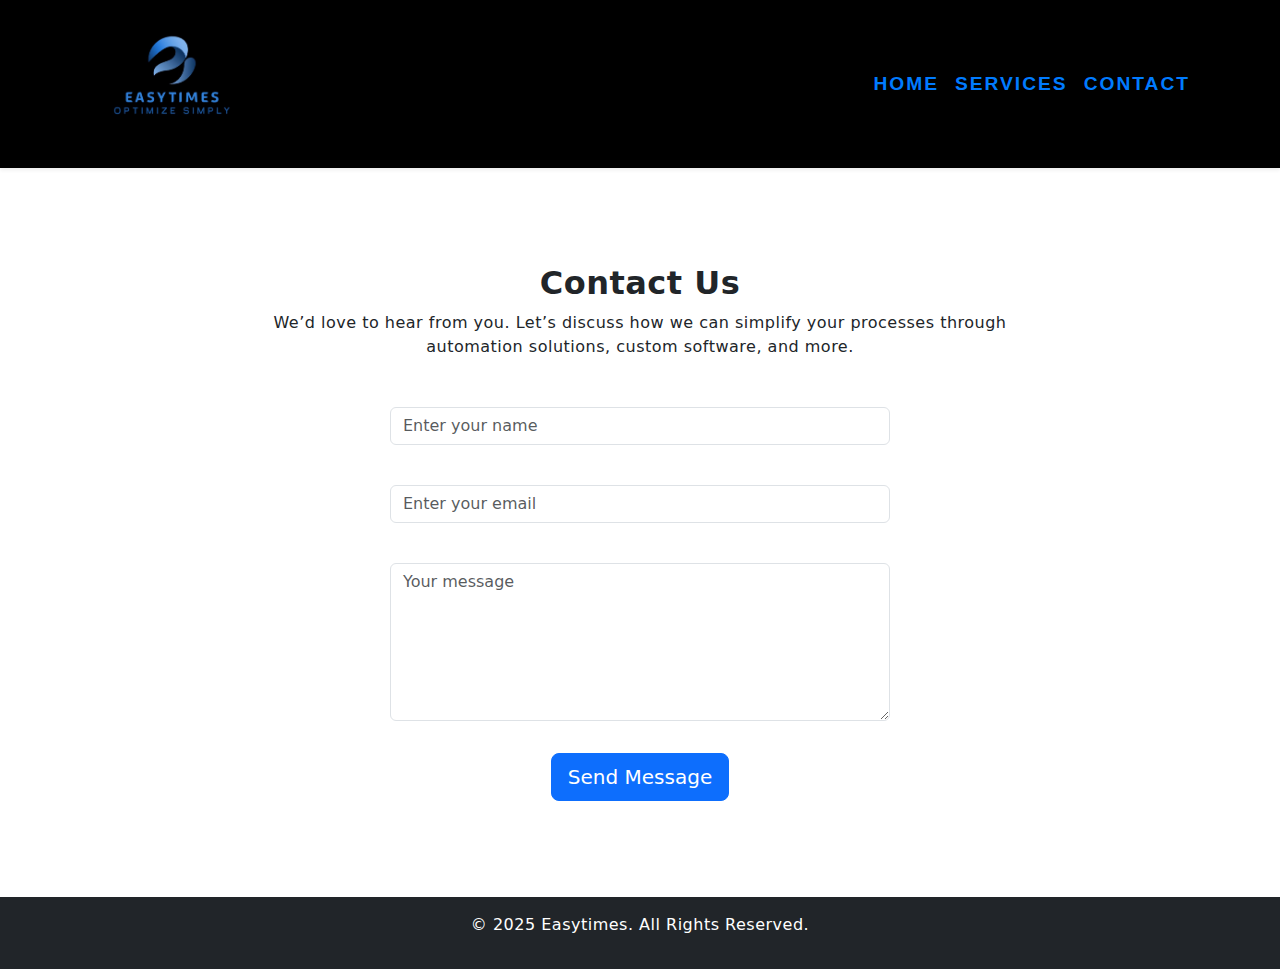
==== pages/contact.html @ 970cc8ba "Updated endpoint url" ====
<!DOCTYPE html>
<html lang="en">

<head>
    <meta charset="UTF-8">
    <meta name="viewport" content="width=device-width, initial-scale=1.0">
    <title>Easytimes - Systems Engineering Services</title>
    <link rel="stylesheet" href="../assets/css/styles.css">
    <link rel="stylesheet" href="https://cdn.jsdelivr.net/npm/bootstrap@5.3.2/dist/css/bootstrap.min.css">

</head>

<body>

    <!-- Navbar -->
    <nav class="navbar navbar-expand-lg navbar-dark bg-black shadow-sm">
        <div class="container">
            <a class="navbar-brand" href="#">
                <img src="../assets/images/logo.JPG" alt="Easytimes Logo" class="mb-3 logo-blend-small"> <!-- Logo -->

            </a>
            <button class="navbar-toggler" type="button" data-bs-toggle="collapse" data-bs-target="#navbarNav">
                <span class="navbar-toggler-icon"></span>
            </button>
            <div class="collapse navbar-collapse" id="navbarNav">
                <ul class="navbar-nav ms-auto">
                    <li class="nav-item"><a class="nav-link text-primary" href="../index.html">Home</a></li>
                    <li class="nav-item"><a class="nav-link text-primary" href="../pages/services.html">Services</a>
                    </li>
                    <li class="nav-item"><a class="nav-link text-primary" href="../pages/contact.html">Contact</a></li>
                </ul>
            </div>
        </div>
    </nav>




    <!-- Contact Section -->
    <section class="container my-5">
        <div class="row align-items-center justify-content-center py-5">
            <div class="col-md-8 text-center">
                <h2 class="fw-bold">Contact Us</h2>
                <p>We’d love to hear from you. Let’s discuss how we can simplify your processes
                    through automation solutions, custom software, and more.</p>

                <!-- Contact Form -->
                <form
                    action="https://script.google.com/macros/s/AKfycbzQU6S7iBc3H7DviMVYP9HbhKfwfW8PnioJXna7uOebn8X0HM4HzmvVILWAszjBwamq/exec"
                    method="POST" class="mt-4">
                    <div class="mb-3">
                        <label for="name" class="form-label"></label>
                        <input type="text" class="form-control custom-width" id="name" placeholder="Enter your name"
                            required>
                    </div>
                    <div class="mb-3">
                        <label for="email" class="form-label"></label>
                        <input type="email" class="form-control custom-width" id="email" placeholder="Enter your email"
                            required>
                    </div>
                    <div class="mb-3">
                        <label for="message" class="form-label"></label>
                        <textarea class="form-control custom-width " id="message" rows="6" placeholder="Your message"
                            required></textarea>
                    </div>
                    <button type="submit" class="btn btn-primary btn-lg mt-3">Send Message</button>
                </form>

            </div>
        </div>
    </section>

    <footer class="bg-dark text-white text-center py-3">
        <p>&copy; 2025 Easytimes. All Rights Reserved.</p>
    </footer>
    <script src="../js/formValidation.js"></script>


</body>

</html>
---- assets/css/styles.css ----
/* Brutalist Font Styling */
body {
    font-family: 'Inter', sans-serif;
    font-weight: 400;
    letter-spacing: 0.5px;
}

h1,
h2,
h3 {
    font-weight: 600;
    letter-spacing: 0.5px;
}

.logo-blend-small {
    width: 180px;
    mask-image: radial-gradient(ellipse at center, rgba(0, 0, 0, 1) 70%, rgba(0, 0, 0, 0) 90%);
    -webkit-mask-image: radial-gradient(ellipse at center, rgba(0, 0, 0, 1) 70%, rgba(0, 0, 0, 0) 90%);
    transition: all 0.3s ease-in-out;
}


.logo-blend-mid {
    width: 200px;
    mask-image: radial-gradient(ellipse at center, white 70%, transparent 200%);
    -webkit-mask-image: radial-gradient(ellipse at center, white 70%, transparent 100%);
    transition: all 0.5s ease-in-out;
}

.logo-circular {
    width: 250px;
    border-radius: 100%;
    mask-image: radial-gradient(circle, white 55%, transparent 100%);
    -webkit-mask-image: radial-gradient(circle, white 55%, transparent 100%);
    box-shadow: 0 0 15px rgba(44, 79, 184, 0.9);
}

.navbar {
    font-family: 'Inter', sans-serif;
    background-color: black !important;
    padding: 0.01px 0 !important;
}

.navbar .nav-link {
    color: #007bff !important;
    /* Bootstrap Primary Blue */
    font-size: 1.2rem !important;
    font-weight: 550;
    text-transform: uppercase;
    letter-spacing: 2px;
    word-spacing: 10px;
}

.navbar .nav-link:hover {
    color: #0056b3 !important;
    /* Darker blue on hover */
}

.custom-width {
    max-width: 500px;
    width: 100%;
    margin-left: auto;
    margin-right: auto;
}


/*------------- font-family:  'Inter', 'Poppins', 'Rajdhani', sans-serif;----------------------------------------------------------*/
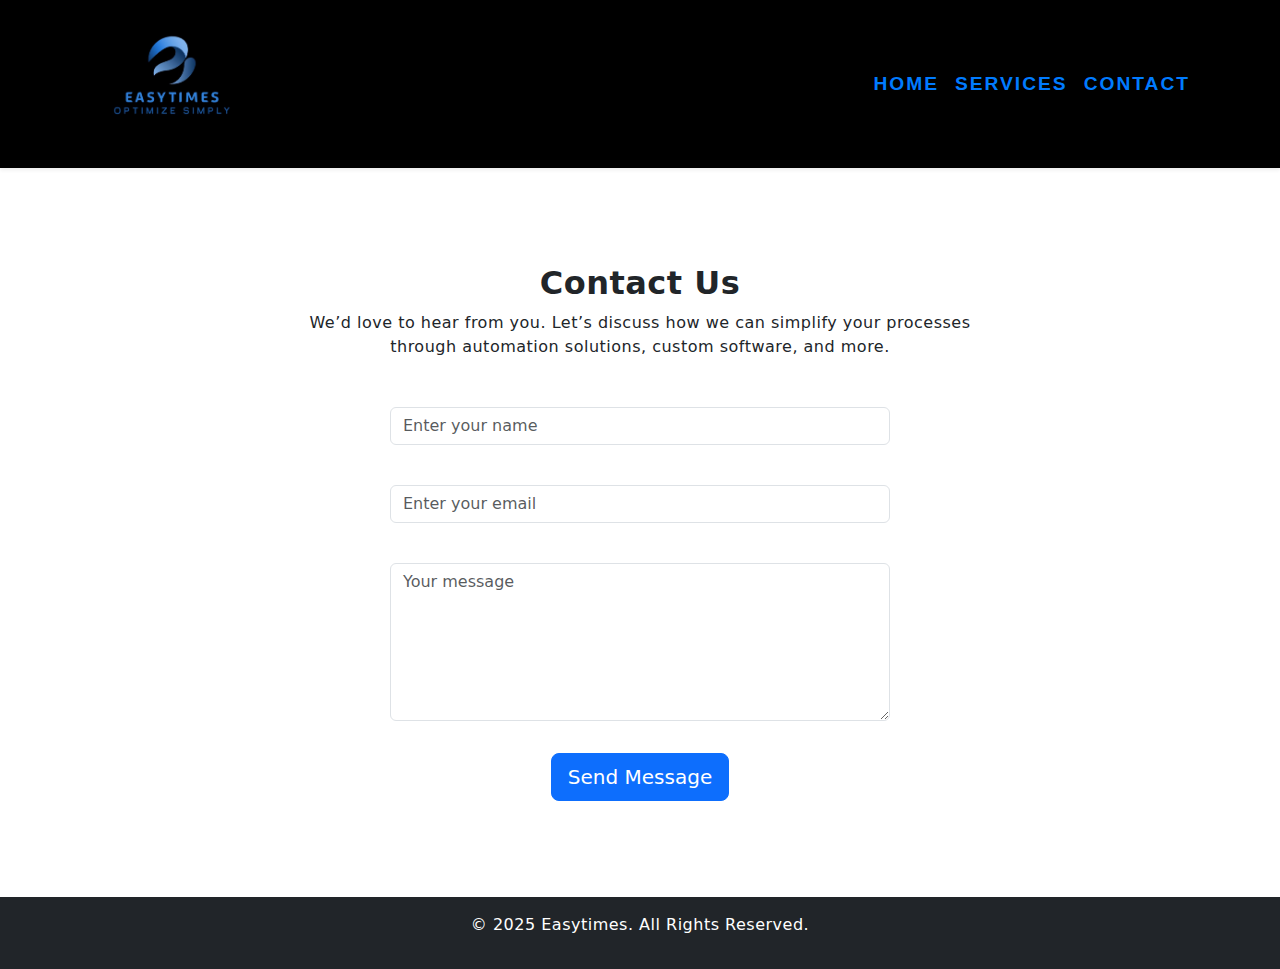
==== commit ca1e89b7: "brake in paragraph" ====
--- a/pages/contact.html
+++ b/pages/contact.html
@@ -15,7 +15,7 @@
     <!-- Navbar -->
     <nav class="navbar navbar-expand-lg navbar-dark bg-black shadow-sm">
         <div class="container">
-            <a class="navbar-brand" href="#">
+            <a class="navbar-brand" href="../index.html">
                 <img src="../assets/images/logo.JPG" alt="Easytimes Logo" class="mb-3 logo-blend-small"> <!-- Logo -->
 
             </a>
@@ -41,27 +41,27 @@
         <div class="row align-items-center justify-content-center py-5">
             <div class="col-md-8 text-center">
                 <h2 class="fw-bold">Contact Us</h2>
-                <p>We’d love to hear from you. Let’s discuss how we can simplify your processes
+                <p>We’d love to hear from you. Let’s discuss how we can simplify your processes <br>
                     through automation solutions, custom software, and more.</p>
 
                 <!-- Contact Form -->
                 <form
-                    action="https://script.google.com/macros/s/AKfycbzQU6S7iBc3H7DviMVYP9HbhKfwfW8PnioJXna7uOebn8X0HM4HzmvVILWAszjBwamq/exec"
+                    action="https://script.google.com/macros/s/AKfycbxcch-Mdp3_55_DsZ3diqM_kAuawtM3J9fHZcj1iW1kAgXwLHTSWwCAB0he3MsMuYLQ/exec"
                     method="POST" class="mt-4">
                     <div class="mb-3">
                         <label for="name" class="form-label"></label>
-                        <input type="text" class="form-control custom-width" id="name" placeholder="Enter your name"
-                            required>
+                        <input type="text" class="form-control custom-width" id="name" name="name"
+                            placeholder="Enter your name" required>
                     </div>
                     <div class="mb-3">
                         <label for="email" class="form-label"></label>
-                        <input type="email" class="form-control custom-width" id="email" placeholder="Enter your email"
-                            required>
+                        <input type="email" class="form-control custom-width" id="email" name="email"
+                            placeholder="Enter your email" required>
                     </div>
                     <div class="mb-3">
                         <label for="message" class="form-label"></label>
-                        <textarea class="form-control custom-width " id="message" rows="6" placeholder="Your message"
-                            required></textarea>
+                        <textarea class="form-control custom-width " id="message" name="message" rows="6"
+                            placeholder="Your message" required></textarea>
                     </div>
                     <button type="submit" class="btn btn-primary btn-lg mt-3">Send Message</button>
                 </form>
@@ -73,8 +73,8 @@
     <footer class="bg-dark text-white text-center py-3">
         <p>&copy; 2025 Easytimes. All Rights Reserved.</p>
     </footer>
-    <script src="../js/formValidation.js"></script>
 
+    <script src="../assets/js/formValidation.js"></script>
 
 </body>
 
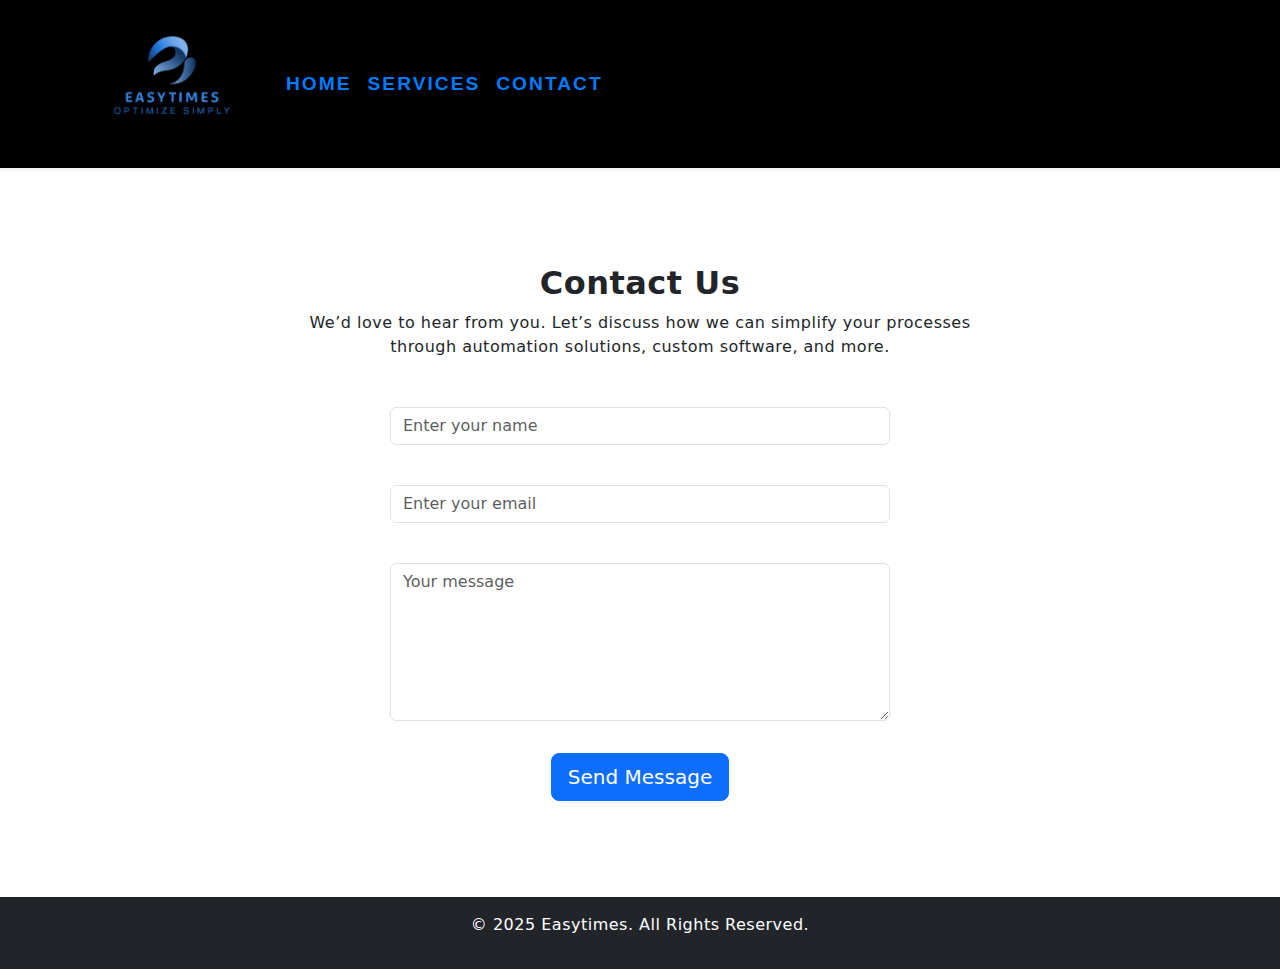
==== commit 2668da44: "menu options and mobile orientation" ====
--- a/pages/contact.html
+++ b/pages/contact.html
@@ -7,6 +7,7 @@
     <title>Easytimes - Systems Engineering Services</title>
     <link rel="stylesheet" href="../assets/css/styles.css">
     <link rel="stylesheet" href="https://cdn.jsdelivr.net/npm/bootstrap@5.3.2/dist/css/bootstrap.min.css">
+    <link href="https://cdn.jsdelivr.net/npm/bootstrap@5.3.2/dist/css/bootstrap.min.css" rel="stylesheet">
 
 </head>
 
@@ -23,7 +24,7 @@
                 <span class="navbar-toggler-icon"></span>
             </button>
             <div class="collapse navbar-collapse" id="navbarNav">
-                <ul class="navbar-nav ms-auto">
+                <ul class="navbar-nav me-auto">
                     <li class="nav-item"><a class="nav-link text-primary" href="../index.html">Home</a></li>
                     <li class="nav-item"><a class="nav-link text-primary" href="../pages/services.html">Services</a>
                     </li>
@@ -41,7 +42,7 @@
         <div class="row align-items-center justify-content-center py-5">
             <div class="col-md-8 text-center">
                 <h2 class="fw-bold">Contact Us</h2>
-                <p>We’d love to hear from you. Let’s discuss how we can simplify your processes <br>
+                <p class="w-100">We’d love to hear from you. Let’s discuss how we can simplify your processes <br>
                     through automation solutions, custom software, and more.</p>
 
                 <!-- Contact Form -->
@@ -75,6 +76,8 @@
     </footer>
 
     <script src="../assets/js/formValidation.js"></script>
+    <!-- Bootstrap JS Bundle -->
+    <script src="https://cdn.jsdelivr.net/npm/bootstrap@5.3.2/dist/js/bootstrap.bundle.min.js"></script>
 
 </body>
 
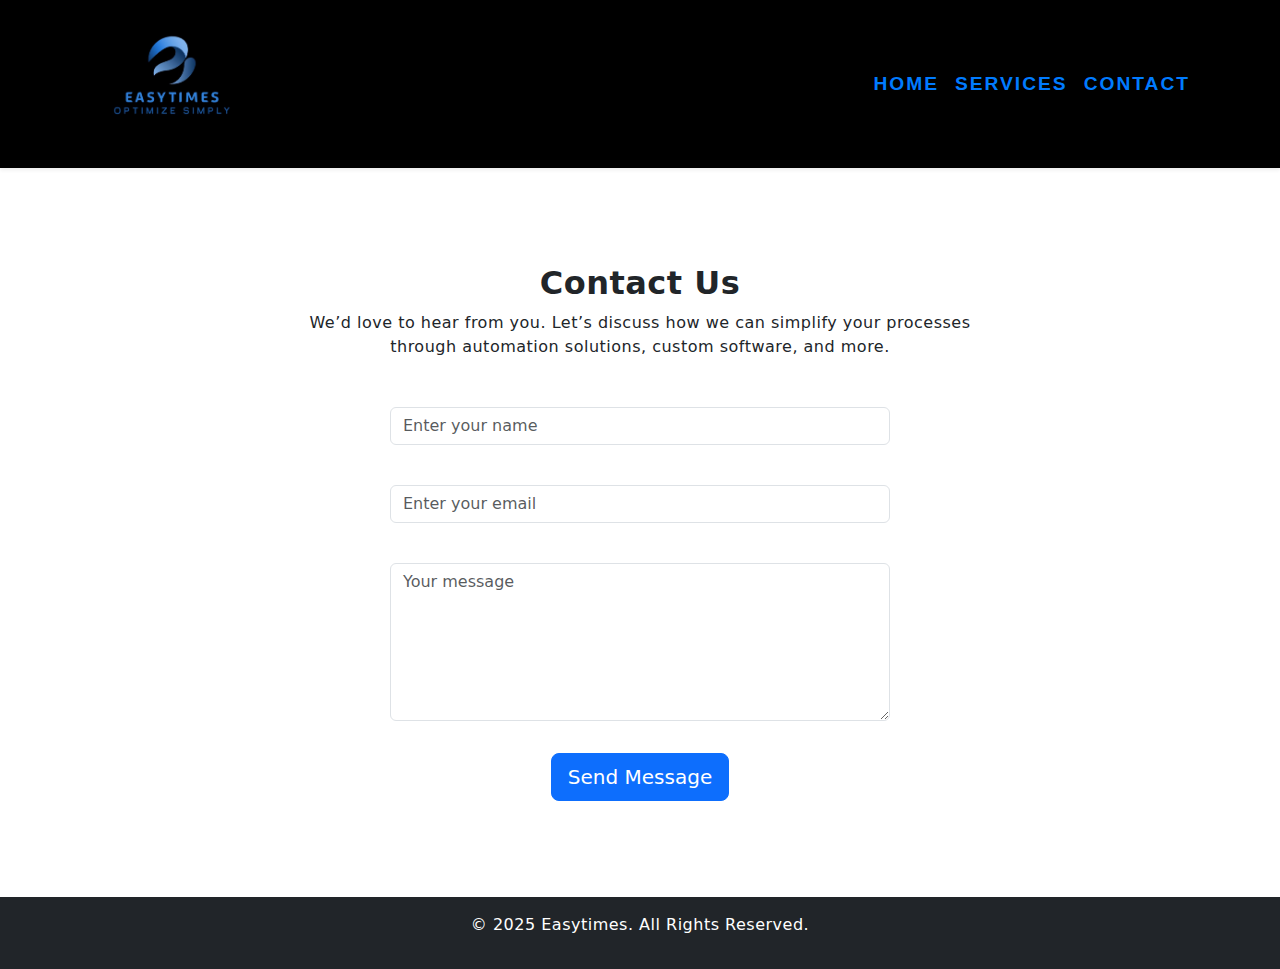
==== commit e4403e31: "menu items orientation" ====
--- a/pages/contact.html
+++ b/pages/contact.html
@@ -24,7 +24,7 @@
                 <span class="navbar-toggler-icon"></span>
             </button>
             <div class="collapse navbar-collapse" id="navbarNav">
-                <ul class="navbar-nav me-auto">
+                <ul class="navbar-nav ms-auto">
                     <li class="nav-item"><a class="nav-link text-primary" href="../index.html">Home</a></li>
                     <li class="nav-item"><a class="nav-link text-primary" href="../pages/services.html">Services</a>
                     </li>
